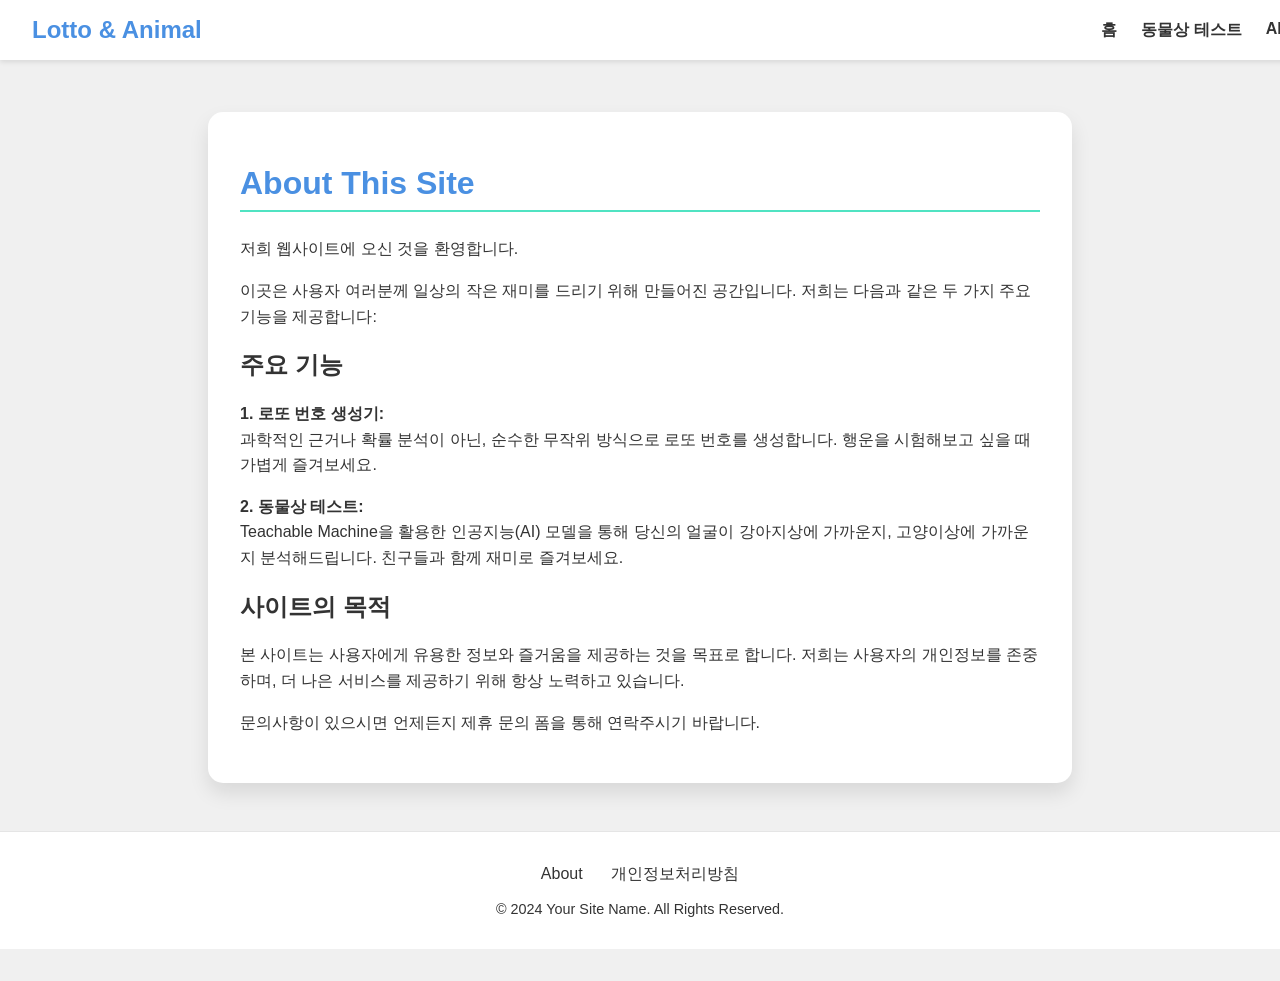
==== about.html @ 56374bb4 "feat: Improve site structure for AdSense review (nav, footer, privacy, about pages)" ====
<!DOCTYPE html>
<html lang="ko">
<head>
    <meta charset="UTF-8">
    <meta name="viewport" content="width=device-width, initial-scale=1.0">
    <title>About - Lotto & Animal Test</title>
    <link rel="stylesheet" href="style.css">
    <style>
        .static-page-container {
            margin-top: 2rem;
            padding: 2rem;
            background-color: var(--container-background);
            border-radius: 15px;
            box-shadow: 0 10px 20px var(--shadow-color);
            max-width: 800px;
            width: 90%;
            text-align: left;
        }
        .static-page-container h1 {
            color: var(--primary-color);
            border-bottom: 2px solid var(--secondary-color);
            padding-bottom: 0.5rem;
            margin-bottom: 1.5rem;
        }
        .static-page-container p {
            line-height: 1.6;
            margin-bottom: 1rem;
        }
    </style>
</head>
<body>
    <nav>
        <a href="index.html" class="logo">Lotto & Animal</a>
        <ul>
            <li><a href="index.html">홈</a></li>
            <li><a href="animal_test.html">동물상 테스트</a></li>
            <li><a href="about.html">About</a></li>
        </ul>
    </nav>

    <div class="static-page-container">
        <h1>About This Site</h1>
        <p>저희 웹사이트에 오신 것을 환영합니다.</p>
        <p>이곳은 사용자 여러분께 일상의 작은 재미를 드리기 위해 만들어진 공간입니다. 저희는 다음과 같은 두 가지 주요 기능을 제공합니다:</p>
        
        <h2>주요 기능</h2>
        <p><strong>1. 로또 번호 생성기:</strong><br>
        과학적인 근거나 확률 분석이 아닌, 순수한 무작위 방식으로 로또 번호를 생성합니다. 행운을 시험해보고 싶을 때 가볍게 즐겨보세요.</p>
        
        <p><strong>2. 동물상 테스트:</strong><br>
        Teachable Machine을 활용한 인공지능(AI) 모델을 통해 당신의 얼굴이 강아지상에 가까운지, 고양이상에 가까운지 분석해드립니다. 친구들과 함께 재미로 즐겨보세요.</p>
        
        <h2>사이트의 목적</h2>
        <p>본 사이트는 사용자에게 유용한 정보와 즐거움을 제공하는 것을 목표로 합니다. 저희는 사용자의 개인정보를 존중하며, 더 나은 서비스를 제공하기 위해 항상 노력하고 있습니다.</p>
        <p>문의사항이 있으시면 언제든지 제휴 문의 폼을 통해 연락주시기 바랍니다.</p>
    </div>

    <footer>
        <div class="footer-links">
            <a href="about.html">About</a>
            <a href="privacy.html">개인정보처리방침</a>
        </div>
        <div class="copyright">
            &copy; 2024 Your Site Name. All Rights Reserved.
        </div>
    </footer>
</body>
</html>
---- style.css ----
:root {
    --background-color: #f0f0f0;
    --container-background: #ffffff;
    --primary-color: #4a90e2;
    --secondary-color: #50e3c2;
    --text-color: #333333;
    --shadow-color: rgba(0, 0, 0, 0.1);
}

:root.dark-mode {
    --background-color: #121212;
    --container-background: #1e1e1e;
    --primary-color: #bb86fc;
    --secondary-color: #03dac6;
    --text-color: #e0e0e0;
    --shadow-color: rgba(255, 255, 255, 0.1);
}

body {
    font-family: 'Arial', sans-serif;
    background-color: var(--background-color);
    color: var(--text-color);
    display: flex;
    flex-direction: column; /* 변경: 자식 요소를 수직으로 정렬 */
    justify-content: flex-start; /* 상단 시작점에서 정렬 (필요에 따라 center로 변경 가능) */
    align-items: center; /* 변경: 가로 중앙 정렬 */
    min-height: 100vh;
    margin: 0;
    padding-top: 80px; /* 상단 여백 추가 */
    padding-bottom: 2rem; /* 하단 여백 추가 */
    box-sizing: border-box; /* 패딩이 너비/높이에 포함되도록 */
    transition: background-color 0.3s, color 0.3s;
}

/* ... 기존 스타일 유지 ... */

.contact-form-container button[type="submit"]:hover {
    background-color: #45a049; /* 기존 버튼 호버 색상과 유사하게 */
}

.disqus-container {
    margin-top: 2rem;
    width: 90%; /* 컨테이너 너비 조정 */
    max-width: 800px; /* 최대 너비 설정 */
    background-color: var(--container-background); /* 테마 배경색 사용 */
    padding: 2rem;
    border-radius: 15px;
    box-shadow: 0 10px 20px var(--shadow-color);
}

.animal-test-link-container {
    margin-top: 2rem;
    text-align: center;
}

.animal-test-button {
    display: inline-block;
    padding: 1rem 1.5rem;
    font-size: 1.2rem;
    color: white;
    background-color: var(--primary-color); /* 주 색상 사용 */
    border: none;
    border-radius: 8px;
    cursor: pointer;
    box-shadow: 0 4px 8px var(--shadow-color);
    transition: background-color 0.3s;
    text-decoration: none; /* 링크 밑줄 제거 */
}

.animal-test-button:hover {
    background-color: #3a7bd2; /* 주 색상보다 약간 어둡게 */
}

/* Navigation Bar */
nav {
    position: fixed;
    top: 0;
    left: 0;
    width: 100%;
    background-color: var(--container-background);
    box-shadow: 0 2px 5px var(--shadow-color);
    padding: 1rem 2rem;
    display: flex;
    justify-content: space-between;
    align-items: center;
    z-index: 1000;
}

nav .logo {
    font-size: 1.5rem;
    font-weight: bold;
    color: var(--primary-color);
    text-decoration: none;
}

nav ul {
    list-style: none;
    margin: 0;
    padding: 0;
    display: flex;
    gap: 1.5rem;
}

nav ul li a {
    color: var(--text-color);
    text-decoration: none;
    font-weight: bold;
    transition: color 0.3s;
}

nav ul li a:hover {
    color: var(--primary-color);
}

/* Footer */
footer {
    width: 100%;
    margin-top: 3rem;
    padding: 2rem 1rem;
    background-color: var(--container-background);
    border-top: 1px solid var(--shadow-color);
    text-align: center;
    color: var(--text-color);
}

footer .footer-links {
    margin-bottom: 1rem;
}

footer .footer-links a {
    color: var(--text-color);
    text-decoration: none;
    margin: 0 0.75rem;
    transition: color 0.3s;
}

footer .footer-links a:hover {
    color: var(--primary-color);
}

footer .copyright {
    font-size: 0.9rem;
}
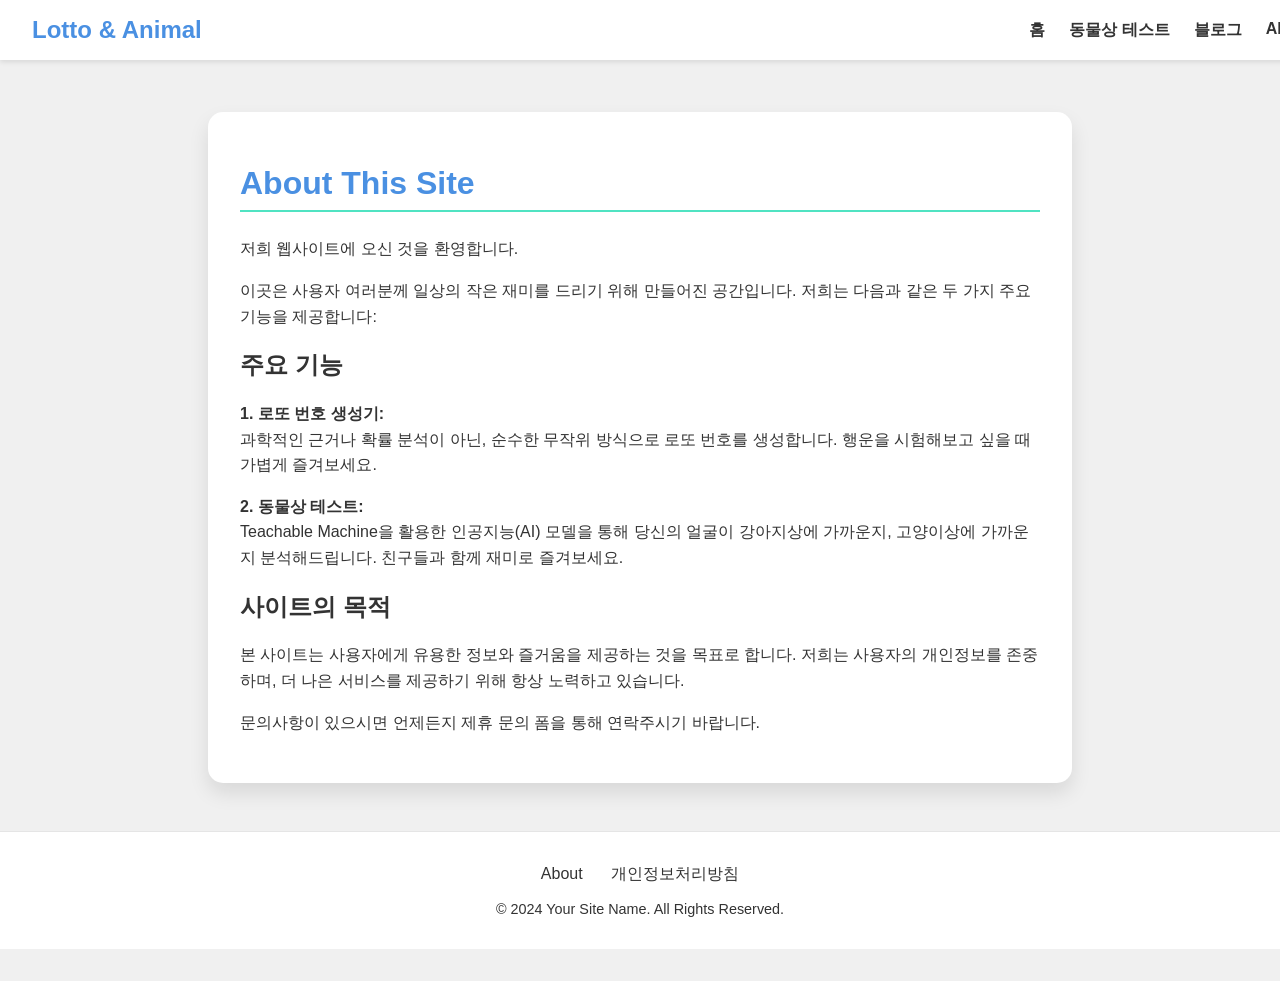
==== commit f58ee0e9: "feat: Add blog and informational content for AdSense approval" ====
--- a/about.html
+++ b/about.html
@@ -34,6 +34,7 @@
         <ul>
             <li><a href="index.html">홈</a></li>
             <li><a href="animal_test.html">동물상 테스트</a></li>
+            <li><a href="blog.html">블로그</a></li>
             <li><a href="about.html">About</a></li>
         </ul>
     </nav>
